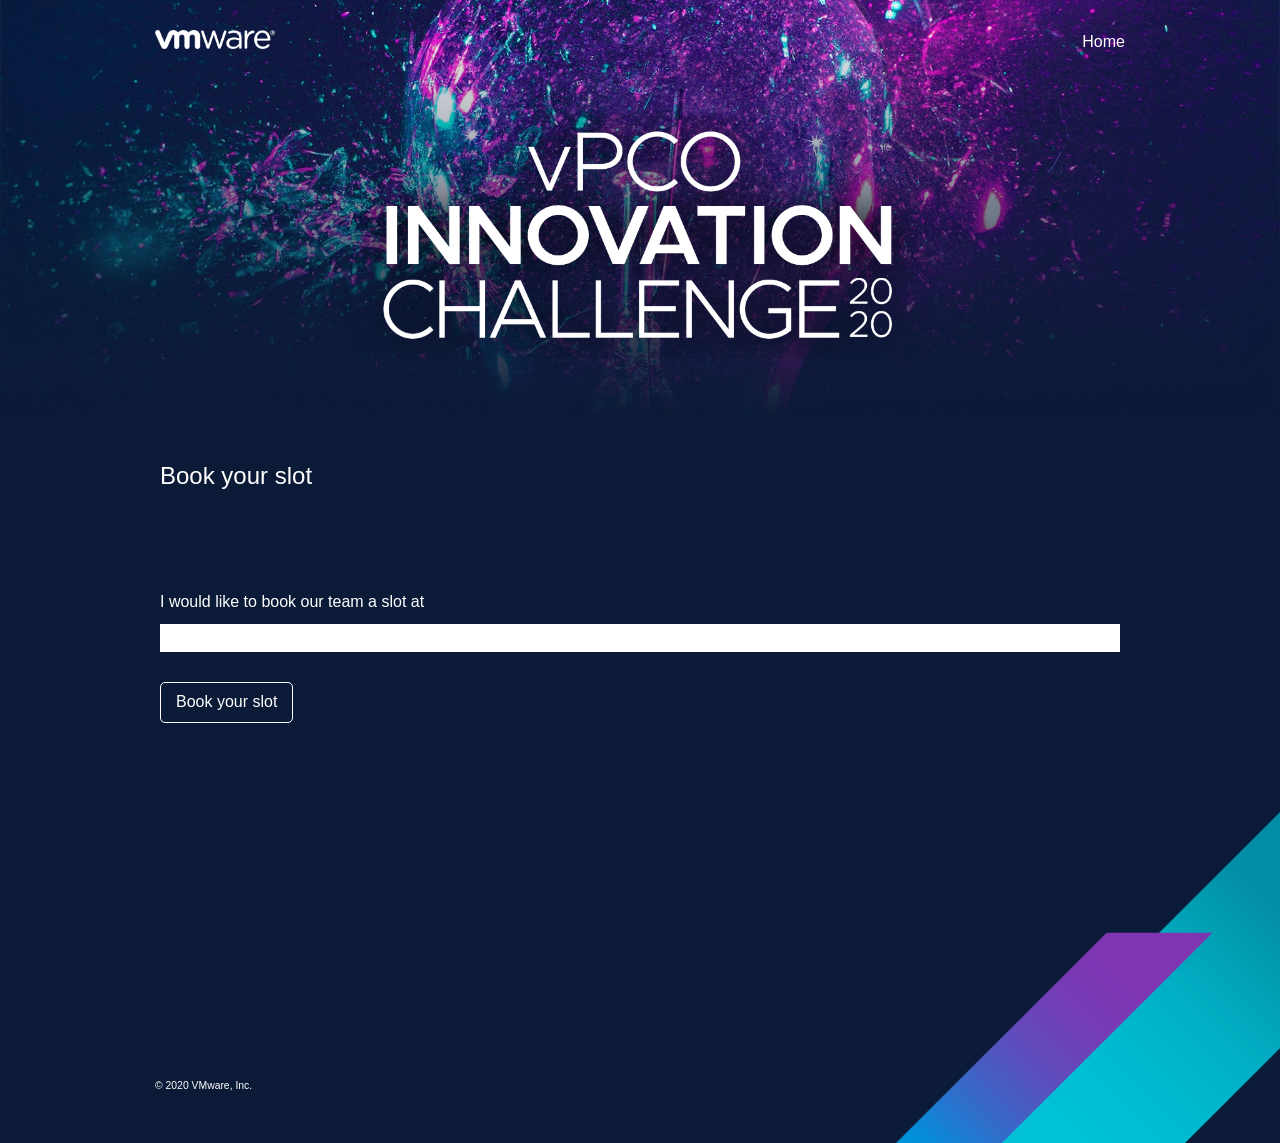
==== booking.html @ d1e7d179 "Verify video submit page button. Add in view all videos in landing page" ====
<!DOCTYPE HTML>
<html lang="en" class="no-js">
<head>
	<meta charset='UTF-8'>
	<!-- www.phpied.com/conditional-comments-block-downloads/ -->
	<!--[if IE]><![endif]-->

	<meta http-equiv="X-UA-Compatible" content="IE=edge,chrome=1">
	<meta name="viewport" content="width=device-width, initial-scale=1.0, user-scalable=no">

	<link rel="shortcut icon" href="/favicon.ico">
	<link rel="apple-touch-icon" href="/apple-touch-icon.png">

	<link rel="stylesheet" href="//cdnjs.cloudflare.com/ajax/libs/font-awesome/5.14.0/css/all.min.css">
	<link rel="stylesheet" href="css/screen.css" />

	<!--[if lt IE 9]>
	<script src="http://html5shiv.googlecode.com/svn/trunk/html5.js"></script>
	<![endif]-->	

	<title>vPCO Innovation Challenge 2020</title>

</head>

<body>

	<div class="pageWrap">
		<header class="site-header">
			<div class="outer-wrap wrap">
				<div class="site-header_brand">
					<img src="images/vmware.png" alt="VMware">
					<a href="landing.html">Home</a>
				</div>
				<div class="site-hero">
					<h1>vPCO Innovation Challenge 2020</h1>
				</div>
			</div>
		</header>
		<main class="site-contents">
			<div class="outer-wrap wrap">
				<div class="submit-form booking">
					<div class="submit-message">
						<h3>Book your slot</h3>
					</div>
					<form action="">
						<div class="input">
							<label for="">I would like to book our team a slot at</label>
							<input type="text">
						</div>
						<div class="input">
							<input type="submit" value="Book your slot">
						</div>
					</form>
				</div>
			</div>
		</main>
		<footer class="site-footer">
			<div class="outer-wrap wrap">
				<div class="site-footer_container">
					<p>&copy; 2020 VMware, Inc.</p>
				</div>
			</div>
		</footer>
	</div>

</body>
</html>
---- css/screen.css ----
/*! normalize.css v8.0.1 | MIT License | github.com/necolas/normalize.css */
/* Document
   ========================================================================== */
/**
 * 1. Correct the line height in all browsers.
 * 2. Prevent adjustments of font size after orientation changes in iOS.
 */
html {
  line-height: 1.15;
  /* 1 */
  -webkit-text-size-adjust: 100%;
  /* 2 */
}

/* Sections
   ========================================================================== */
/**
 * Remove the margin in all browsers.
 */
body {
  margin: 0;
}

/**
 * Render the `main` element consistently in IE.
 */
main {
  display: block;
}

/**
 * Correct the font size and margin on `h1` elements within `section` and
 * `article` contexts in Chrome, Firefox, and Safari.
 */
h1 {
  font-size: 2em;
  margin: 0.67em 0;
}

/* Grouping content
   ========================================================================== */
/**
 * 1. Add the correct box sizing in Firefox.
 * 2. Show the overflow in Edge and IE.
 */
hr {
  box-sizing: content-box;
  /* 1 */
  height: 0;
  /* 1 */
  overflow: visible;
  /* 2 */
}

/**
 * 1. Correct the inheritance and scaling of font size in all browsers.
 * 2. Correct the odd `em` font sizing in all browsers.
 */
pre {
  font-family: monospace, monospace;
  /* 1 */
  font-size: 1em;
  /* 2 */
}

/* Text-level semantics
   ========================================================================== */
/**
 * Remove the gray background on active links in IE 10.
 */
a {
  background-color: transparent;
}

/**
 * 1. Remove the bottom border in Chrome 57-
 * 2. Add the correct text decoration in Chrome, Edge, IE, Opera, and Safari.
 */
abbr[title] {
  border-bottom: none;
  /* 1 */
  text-decoration: underline;
  /* 2 */
  -webkit-text-decoration: underline dotted;
          text-decoration: underline dotted;
  /* 2 */
}

/**
 * Add the correct font weight in Chrome, Edge, and Safari.
 */
b,
strong {
  font-weight: bolder;
}

/**
 * 1. Correct the inheritance and scaling of font size in all browsers.
 * 2. Correct the odd `em` font sizing in all browsers.
 */
code,
kbd,
samp {
  font-family: monospace, monospace;
  /* 1 */
  font-size: 1em;
  /* 2 */
}

/**
 * Add the correct font size in all browsers.
 */
small {
  font-size: 80%;
}

/**
 * Prevent `sub` and `sup` elements from affecting the line height in
 * all browsers.
 */
sub,
sup {
  font-size: 75%;
  line-height: 0;
  position: relative;
  vertical-align: baseline;
}

sub {
  bottom: -0.25em;
}

sup {
  top: -0.5em;
}

/* Embedded content
   ========================================================================== */
/**
 * Remove the border on images inside links in IE 10.
 */
img {
  border-style: none;
}

/* Forms
   ========================================================================== */
/**
 * 1. Change the font styles in all browsers.
 * 2. Remove the margin in Firefox and Safari.
 */
button,
input,
optgroup,
select,
textarea {
  font-family: inherit;
  /* 1 */
  font-size: 100%;
  /* 1 */
  line-height: 1.15;
  /* 1 */
  margin: 0;
  /* 2 */
}

/**
 * Show the overflow in IE.
 * 1. Show the overflow in Edge.
 */
button,
input {
  /* 1 */
  overflow: visible;
}

/**
 * Remove the inheritance of text transform in Edge, Firefox, and IE.
 * 1. Remove the inheritance of text transform in Firefox.
 */
button,
select {
  /* 1 */
  text-transform: none;
}

/**
 * Correct the inability to style clickable types in iOS and Safari.
 */
button,
[type=button],
[type=reset],
[type=submit] {
  -webkit-appearance: button;
}

/**
 * Remove the inner border and padding in Firefox.
 */
button::-moz-focus-inner,
[type=button]::-moz-focus-inner,
[type=reset]::-moz-focus-inner,
[type=submit]::-moz-focus-inner {
  border-style: none;
  padding: 0;
}

/**
 * Restore the focus styles unset by the previous rule.
 */
button:-moz-focusring,
[type=button]:-moz-focusring,
[type=reset]:-moz-focusring,
[type=submit]:-moz-focusring {
  outline: 1px dotted ButtonText;
}

/**
 * Correct the padding in Firefox.
 */
fieldset {
  padding: 0.35em 0.75em 0.625em;
}

/**
 * 1. Correct the text wrapping in Edge and IE.
 * 2. Correct the color inheritance from `fieldset` elements in IE.
 * 3. Remove the padding so developers are not caught out when they zero out
 *    `fieldset` elements in all browsers.
 */
legend {
  box-sizing: border-box;
  /* 1 */
  color: inherit;
  /* 2 */
  display: table;
  /* 1 */
  max-width: 100%;
  /* 1 */
  padding: 0;
  /* 3 */
  white-space: normal;
  /* 1 */
}

/**
 * Add the correct vertical alignment in Chrome, Firefox, and Opera.
 */
progress {
  vertical-align: baseline;
}

/**
 * Remove the default vertical scrollbar in IE 10+.
 */
textarea {
  overflow: auto;
}

/**
 * 1. Add the correct box sizing in IE 10.
 * 2. Remove the padding in IE 10.
 */
[type=checkbox],
[type=radio] {
  box-sizing: border-box;
  /* 1 */
  padding: 0;
  /* 2 */
}

/**
 * Correct the cursor style of increment and decrement buttons in Chrome.
 */
[type=number]::-webkit-inner-spin-button,
[type=number]::-webkit-outer-spin-button {
  height: auto;
}

/**
 * 1. Correct the odd appearance in Chrome and Safari.
 * 2. Correct the outline style in Safari.
 */
[type=search] {
  -webkit-appearance: textfield;
  /* 1 */
  outline-offset: -2px;
  /* 2 */
}

/**
 * Remove the inner padding in Chrome and Safari on macOS.
 */
[type=search]::-webkit-search-decoration {
  -webkit-appearance: none;
}

/**
 * 1. Correct the inability to style clickable types in iOS and Safari.
 * 2. Change font properties to `inherit` in Safari.
 */
::-webkit-file-upload-button {
  -webkit-appearance: button;
  /* 1 */
  font: inherit;
  /* 2 */
}

/* Interactive
   ========================================================================== */
/*
 * Add the correct display in Edge, IE 10+, and Firefox.
 */
details {
  display: block;
}

/*
 * Add the correct display in all browsers.
 */
summary {
  display: list-item;
}

/* Misc
   ========================================================================== */
/**
 * Add the correct display in IE 10+.
 */
template {
  display: none;
}

/**
 * Add the correct display in IE 10.
 */
[hidden] {
  display: none;
}

* {
  box-sizing: border-box;
}
*:before, *:after {
  box-sizing: border-box;
}

body {
  background: #0b1a36;
  font: 400 1em/1.5 "Metropolis", Arial, Helvetica, sans-serif;
}

h1, h2, h3, h4, h5, h6 {
  font: 400 1em/1.5 "Metropolis", Arial, Helvetica, sans-serif;
  line-height: 1.15;
  margin: 2.75rem 0 1rem;
}

h1 {
  margin-top: 0;
  font-size: 4.209em;
}

h2 {
  font-size: 3.157em;
}

h3 {
  font-size: 2.369em;
}

h4 {
  font-size: 1.777em;
}

h5 {
  font-size: 1.333em;
}

p {
  margin: 0 0 1.25em;
}
p:last-child {
  margin-bottom: 0;
}

small, .text_small {
  font-size: 0.75em;
}

a {
  color: #1D428A;
  display: block;
  outline: none;
  text-decoration: none;
}

ul {
  list-style: none;
  margin: 0;
  padding: 0;
}

img {
  display: block;
  max-width: 100%;
}

figure {
  margin: 0;
  padding: 0;
}

.clearfix:after {
  content: "";
  display: table;
  clear: both;
}

.wrap {
  transition: all 0.35s ease-in-out;
  padding-left: 15px;
  padding-right: 15px;
}

.outer-wrap {
  transition: all 0.35s ease-in-out;
  margin: 0 auto;
}
@media screen and (min-width: 768px) {
  .outer-wrap {
    max-width: 750px;
  }
}
@media screen and (min-width: 1024px) {
  .outer-wrap {
    max-width: 1000px;
  }
}
@media screen and (min-width: 1366px) {
  .outer-wrap {
    max-width: 1300px;
  }
}
@media screen and (min-width: 1920px) {
  .outer-wrap {
    max-width: 1700px;
  }
}

.site-header {
  background-image: url("../images/background.jpg");
  background-position: center center;
  background-size: cover;
  background-repeat: no-repeat;
  padding: 30px 0 60px;
  position: relative;
}
.site-header_brand {
  position: relative;
  z-index: 1;
}
.site-header_brand:before, .site-header_brand:after {
  content: "";
  display: table;
}
.site-header_brand:after {
  display: block;
  clear: both;
  height: 1px;
  margin-top: -1px;
  visibility: hidden;
}
.site-header_brand {
  *zoom: 1;
}
.site-header_brand img {
  display: inline-block;
  width: 120px;
}
.site-header_brand a {
  color: #FFF;
  display: inline-block;
  float: right;
}
.site-header:after {
  background-image: linear-gradient(to top, #0b1a36, rgba(29, 66, 138, 0));
  content: "";
  position: absolute;
  top: 0;
  right: 0;
  bottom: 0;
  left: 0;
}

.site-hero {
  color: #FFF;
  position: relative;
  text-align: center;
  z-index: 1;
}
.site-hero h1 {
  background-image: url("../images/lockup.png");
  background-position: center center;
  background-size: 100%;
  background-repeat: no-repeat;
  color: transparent;
  font: 0/0 a;
  text-shadow: none;
  margin: 60px auto 0;
  padding-top: 35%;
  max-width: 600px;
  width: 100%;
}
@media screen and (min-width: 1024px) {
  .site-hero h1 {
    padding-top: 25%;
  }
}
@media screen and (min-width: 1366px) {
  .site-hero h1 {
    padding-top: 20%;
  }
}
@media screen and (min-width: 1920px) {
  .site-hero h1 {
    padding-top: 15%;
  }
}

.site-intro h2 {
  font-size: 1.5em;
  font-weight: 300;
}
@media screen and (min-width: 768px) {
  .site-intro h2 {
    font-size: 2em;
  }
}
@media screen and (min-width: 1024px) {
  .site-intro {
    margin: 0 auto;
    max-width: 80%;
  }
}
@media screen and (min-width: 1366px) {
  .site-intro h2 {
    font-size: 2.369em;
  }
}

.pageWrap {
  height: 100vh;
  position: relative;
}

main {
  background: #0b1a36;
  color: #FFF;
  overflow: hidden;
  padding-bottom: 100px;
}

.site-footer {
  color: #FFF;
  font-size: 0.65em;
  position: relative;
  bottom: 0;
  width: 100%;
}
.site-footer:after {
  background-image: url("../images/graphic.png");
  background-position: right bottom;
  background-size: 100%;
  background-repeat: no-repeat;
  content: "";
  display: inline-block;
  padding-top: 35%;
  position: absolute;
  right: 0;
  bottom: 0;
  width: 40%;
  height: 100%;
}
.site-footer_container {
  padding: 50px 0;
}
@media screen and (min-width: 768px) {
  .site-footer {
    margin-top: 175px;
  }
}
@media screen and (min-width: 1024px) {
  .site-footer:after {
    width: 30%;
  }
}
@media screen and (min-width: 1920px) {
  .site-footer {
    margin-top: 225px;
  }
  .site-footer:after {
    width: 20%;
  }
}

.site-form {
  margin: 30px auto 0;
  max-width: 500px;
}
.site-form_container {
  border: 3px solid #FFF;
  border-radius: 10px;
  padding: 10px 15px;
}
.site-form h3 {
  margin-top: 0;
  font-size: 1.5em;
  font-weight: 300;
}
.site-form .signin-box label {
  width: auto;
}
.site-form .signin-box .alert {
  display: inline-block;
  float: right;
  font-size: 0.85em;
}
.site-form .input {
  margin-bottom: 10px;
}
.site-form .input span.label {
  color: rgba(255, 255, 255, 0.65);
  display: block;
  font-size: 0.85em;
}
.site-form .input-group select {
  background: transparent;
  border: 1px solid #FFF;
  border-radius: 0;
  color: #FFF;
  padding: 5px;
  -webkit-appearance: none;
  width: 100%;
}
.site-form label {
  color: rgba(255, 255, 255, 0.65);
  display: inline-block;
  font-size: 0.85em;
  margin-bottom: 10px;
  width: 100%;
}
.site-form label .req, .site-form label i {
  color: red;
}
.site-form label i {
  font-size: 0.85em;
  float: right;
}
.site-form input {
  border: 0;
  padding: 5px;
  width: 100%;
}
.site-form input[type=submit] {
  background: transparent;
  border: 2px solid #FFF;
  border-radius: 5px;
  color: #FFF;
  cursor: pointer;
  padding: 5px 20px;
  position: relative;
  width: auto;
  z-index: 10;
}
@media screen and (min-width: 768px) {
  .site-form .signin-box {
    display: flex;
    align-items: flex-end;
  }
  .site-form .signin-box .input:first-child {
    flex: 2;
    margin-right: 15px;
  }
  .site-form .signin-box .input:last-child {
    flex: 1;
  }
  .site-form .signin-box .input:last-child input {
    width: 100%;
  }
}
.site-form.member-form {
  max-width: none;
}
.site-form.member-form .site-form_container {
  border: 0;
  margin-bottom: 60px;
  padding: 0;
}
.site-form.member-form .site-form_container:before, .site-form.member-form .site-form_container:after {
  content: "";
  display: table;
}
.site-form.member-form .site-form_container:after {
  display: block;
  clear: both;
  height: 1px;
  margin-top: -1px;
  visibility: hidden;
}
.site-form.member-form .site-form_container {
  *zoom: 1;
}
.site-form.member-form h3 {
  margin-bottom: 0;
}
.site-form.member-form .input-email {
  display: flex;
  flex-wrap: wrap;
}
.site-form.member-form .input-email label {
  flex: 1 0 100%;
  width: 100%;
}
.site-form.member-form .input-email input {
  margin-right: 15px;
  width: calc(((100% / 12) * 8) - 5%);
}
.site-form.member-form .input-email span {
  width: calc((100% / 12) * 4);
}
.site-form.member-form .input input[type=submit] {
  float: right;
  margin-top: 20px;
}
.site-form.member-form .info-col {
  margin-top: 50px;
}
.site-form.member-form .info-col.member-info .input {
  margin-bottom: 20px;
}
.site-form.member-form .member-input > input {
  margin-bottom: 15px;
}
.site-form.member-form .morebtn {
  margin: 20px 0;
}
.site-form.member-form .morebtn a {
  border: 2px solid #FFF;
  border-radius: 5px;
  color: #FFF;
  display: inline-block;
  padding: 10px 20px;
}
@media screen and (min-width: 768px) {
  .site-form.member-form form, .site-form.member-form .profile-group {
    display: flex;
    justify-content: space-between;
  }
  .site-form.member-form .info-col {
    flex: 1;
  }
  .site-form.member-form .info-col:not(:last-child) {
    margin-right: 30px;
  }
}
@media screen and (min-width: 1024px) {
  .site-form.member-form .info-col:not(:last-child) {
    margin-right: 80px;
  }
}
@media screen and (min-width: 1366px) {
  .site-form.member-form {
    width: 80%;
  }
  .site-form.member-form .info-col:not(:last-child) {
    margin-right: 120px;
  }
}

.rules {
  color: gray;
  font-size: 0.75em;
  margin-top: 10px;
}

.alert {
  color: red;
  font-size: 0.85em;
  font-style: italic;
}

.big-block-buttons {
  display: flex;
  flex-wrap: wrap;
  justify-content: space-between;
  position: relative;
  z-index: 1;
}
.big-block-buttons .big-block-button {
  background: rgba(7, 16, 33, 0.85);
  border: 3px solid #FFF;
  border-radius: 8px;
  display: flex;
  flex-direction: column;
  margin-bottom: 10%;
  text-align: center;
  width: calc(((100% / 12) * 6) - 5%);
}
.big-block-buttons .big-block-button.inactive {
  opacity: 0.35;
}
.big-block-buttons a {
  color: #FFF;
  display: flex;
  flex-direction: column;
  flex: 1 1 auto;
  padding: 10px;
}
.big-block-buttons img {
  margin: 20px auto;
  width: 80px;
}
.big-block-buttons span {
  color: #b3b3b3;
  font-size: 0.85em;
  margin-top: auto;
}
.big-block-buttons .profile {
  width: 100%;
  position: relative;
  z-index: 10;
}
.big-block-buttons .profile a {
  display: inline-block;
  padding: 0;
  text-decoration: underline;
}
@media screen and (min-width: 768px) {
  .big-block-buttons {
    margin: 0 auto;
    width: 90%;
  }
  .big-block-buttons a {
    padding: 10px 20px;
  }
}
@media screen and (min-width: 1024px) {
  .big-block-buttons .big-block-button {
    margin-bottom: 0;
    width: calc(((100% / 12) * 3) - 5%);
  }
  .big-block-buttons .profile {
    margin-top: 20px;
  }
}

.resources ul {
  list-style: none;
}
.resources ul li {
  margin-bottom: 30px;
}
.resources ul a {
  color: #FFF;
}
.resources ul img {
  margin-bottom: 10px;
}
@media only screen and (min-device-width: 375px) and (max-device-width: 812px) and (orientation: landscape) {
  .resources ul {
    display: flex;
    position: relative;
    z-index: 10;
  }
  .resources ul li {
    padding: 10px;
  }
}
@media screen and (min-width: 768px) {
  .resources ul {
    display: flex;
    margin: 0 auto;
    position: relative;
    width: 80%;
    z-index: 10;
  }
  .resources ul li {
    padding: 10px 15px;
  }
}

.videos-listing {
  margin-top: 100px;
  margin-left: auto;
  margin-right: 0;
}
.videos-listing h3 {
  font-size: 1.5em;
  padding-left: 30px;
}
.videos-listing h4 {
  font-size: 1em;
}
.videos-listing_latest {
  margin-bottom: 60px;
  position: relative;
  padding-left: 30px;
}
.videos-listing_header:before, .videos-listing_header:after {
  content: "";
  display: table;
}
.videos-listing_header:after {
  display: block;
  clear: both;
  height: 1px;
  margin-top: -1px;
  visibility: hidden;
}
.videos-listing_header {
  *zoom: 1;
}
.videos-listing_header h4 {
  float: left;
}
.videos-listing_header a {
  color: #FFF;
  float: right;
  margin-top: 2.6rem;
  padding-right: 20px;
}
.videos-listing_items {
  display: flex;
}
@media screen and (min-width: 1024px) {
  .videos-listing h3 {
    padding-left: 50px;
  }
  .videos-listing_latest {
    padding-left: 50px;
  }
}
@media screen and (min-width: 1366px) {
  .videos-listing h3 {
    padding-left: 70px;
  }
  .videos-listing_latest {
    padding-left: 70px;
  }
}
@media screen and (min-width: 1920px) {
  .videos-listing h3 {
    padding-left: 100px;
  }
  .videos-listing_latest {
    padding-left: 100px;
  }
}

.item-details {
  margin-top: 10px;
}
.item-details_desc {
  font-size: 0.85em;
}
.item-details_desc p {
  margin-bottom: 10px;
}
.item-details_rating {
  display: flex;
}
.item-details_rating p {
  margin: 0;
}
.item-details_rating i {
  margin-right: 5px;
}
.item-details_rating > div {
  margin-right: 20px;
}

.swiper-button-disabled {
  display: none;
}

.swiper-button-next, .swiper-button-prev {
  transform: translateY(-25%);
  background: rgba(0, 0, 0, 0.35);
  border-radius: 5px;
  color: #FFF;
  outline: none;
  padding: 40px 20px;
  position: absolute;
  top: 50%;
}

.movie {
  margin-bottom: 80px;
}
.movie-stage {
  margin-bottom: 20px;
}
.movie-credit {
  font-size: 0.85em;
}
.movie-credit_actors {
  display: flex;
}
.movie-credit_actors > p {
  flex: 1;
  margin-right: 20px;
}
.movie-credit_actors ul {
  flex: 2;
}
.movie-credit_rating {
  display: flex;
  flex-wrap: wrap;
}
.movie-credit_rating i {
  margin-right: 10px;
}
.movie-credit_rating .viewed {
  margin-right: 20px;
}
.movie-credit_rating .archive {
  margin-top: 30px;
  width: 100%;
}
.movie-credit_rating .archive a {
  background: transparent;
  border: 1px solid #FFF;
  border-radius: 5px;
  display: inline-block;
  color: #FFF;
  padding: 5px 10px;
}
.movie-credit_rating .archive a i {
  margin-right: 0;
}
@media screen and (min-width: 768px) {
  .movie-credit {
    display: flex;
    flex-wrap: wrap;
  }
  .movie-credit_actors {
    display: inline-block;
    width: calc(((100% / 12) * 4) - 5%);
  }
  .movie-credit_story {
    width: calc((100% / 12) * 8);
  }
  .movie-credit_story h5 {
    margin-top: 0;
  }
  .movie-credit_rating {
    align-items: center;
    display: flex;
    margin-top: 30px;
  }
  .movie-credit_rating .archive {
    margin-top: 0;
    margin-left: 30px;
    width: auto;
  }
}
@media screen and (min-width: 1024px) {
  .movie-credit {
    justify-content: space-between;
  }
  .movie-credit_actors {
    width: calc((100% / 12) * 3);
  }
  .movie-credit_story {
    margin-right: 30px;
    width: calc(((100% / 12) * 7) - 5%);
  }
  .movie-credit_rating {
    align-items: flex-start;
    margin-top: 0;
    width: calc((100% / 12) * 2);
  }
  .movie-credit_rating .archive {
    margin-left: 0;
    width: 100%;
  }
}
@media screen and (min-width: 1366px) {
  .movie-credit_actors {
    width: calc((100% / 12) * 2);
  }
  .movie-credit_story {
    width: calc(((100% / 12) * 8) - 5%);
  }
  .movie-credit_rating {
    width: calc((100% / 12) * 2);
  }
}

.comments h3 {
  font-size: 1.5em;
}
.comments h4 {
  font-size: 1.05em;
  font-weight: 700;
  margin-top: 0;
}
.comments a {
  background: transparent;
  border: 1px solid #FFF;
  border-radius: 5px;
  color: #FFF;
  display: inline-block;
  font-size: 0.85em;
  padding: 5px 10px;
}
.comments ol, .comments ul {
  list-style: none;
  padding: 0;
}
.comments ol > li {
  border-bottom: 1px dashed rgba(255, 255, 255, 0.35);
  margin-bottom: 30px;
  padding-bottom: 30px;
}
.comments ul {
  border-left: 3px solid rgba(255, 255, 255, 0.35);
  margin-top: 30px;
  margin-left: 40px;
  padding-left: 10px;
}
.comments-input {
  margin-top: 30px;
}
.comments-input form input, .comments-input form textarea {
  border: 0;
  padding: 5px;
  width: 100%;
}
.comments-input form input[type=submit] {
  background: transparent;
  border: 1px solid #FFF;
  border-radius: 5px;
  color: #FFF;
  margin-top: 20px;
}
.comments-input form textarea {
  margin-bottom: 30px;
}
.comments-input form label {
  display: block;
  margin-bottom: 10px;
}
@media only screen and (min-device-width: 375px) and (max-device-width: 812px) and (orientation: landscape) {
  .comments-input form input[type=submit] {
    width: auto;
  }
  .comments-wrap {
    display: flex;
  }
  .comments-body {
    width: 80%;
  }
  .comments-action {
    margin-left: 30px;
  }
}
@media screen and (min-width: 768px) {
  .comments-input input[type=submit] {
    padding: 5px 15px;
    width: auto;
  }
  .comments-wrap {
    display: flex;
  }
  .comments-body {
    width: 80%;
  }
  .comments-action {
    margin-left: 30px;
  }
}
@media screen and (min-width: 1024px) {
  .comments {
    width: 80%;
  }
  .comments-input {
    width: 70%;
  }
}
@media screen and (min-width: 1366px) {
  .comments {
    margin-top: 150px;
  }
}

.videos-listing_item {
  margin-bottom: 30px;
}
@media only screen and (min-device-width: 375px) and (max-device-width: 812px) and (orientation: landscape) {
  .videos {
    display: flex;
    flex-wrap: wrap;
    justify-content: space-between;
  }
  .videos-listing_item {
    width: calc(((100% / 12) * 6) - 5%);
  }
}
@media screen and (min-width: 768px) {
  .videos {
    display: flex;
    flex-wrap: wrap;
    justify-content: space-between;
  }
  .videos-listing_item {
    width: calc(((100% / 12) * 4) - 5%);
  }
}
@media screen and (min-width: 1024px) {
  .videos-listing_item {
    width: calc((100% / 12) * 2);
  }
  .videos-listing_item:not(:nth-child(5n)) {
    margin-right: 20px;
  }
}

.submit-form {
  margin-left: auto;
  margin-right: auto;
  max-width: 960px;
}
.submit-form h3 {
  font-size: 1.5em;
  margin-bottom: 40px;
}
.submit-form .input {
  margin-bottom: 30px;
}
.submit-form .input label {
  display: block;
  width: 100%;
}
.submit-form .input input, .submit-form .input textarea {
  padding: 5px;
  width: 100%;
}
.submit-form .input input {
  border: 0;
}
.submit-form .input input[type=submit] {
  background: transparent;
  border: 1px solid #FFF;
  border-radius: 5px;
  color: #FFF;
  padding: 10px 15px;
}
@media only screen and (min-device-width: 375px) and (max-device-width: 812px) and (orientation: landscape) {
  .submit-form .input {
    display: flex;
  }
  .submit-form .input label {
    width: calc((100% / 12) * 4);
  }
  .submit-form .input input, .submit-form .input textarea {
    width: calc((100% / 12) * 8);
  }
  .submit-form .input input[type=submit] {
    width: auto;
  }
}
@media screen and (min-width: 768px) {
  .submit-form .input {
    display: flex;
  }
  .submit-form .input label {
    width: calc((100% / 12) * 4);
  }
  .submit-form .input input, .submit-form .input textarea {
    width: calc((100% / 12) * 8);
  }
  .submit-form .input input[type=submit] {
    width: auto;
  }
}
.submit-form.booking form .input {
  display: block;
}
.submit-form.booking form .input label, .submit-form.booking form .input input {
  display: block;
  width: 100%;
}
.submit-form.booking form .input label {
  margin-bottom: 10px;
}
.submit-form.booking form .input input[type=submit] {
  width: auto;
}

.submit-message {
  margin-bottom: 100px;
}
.submit-message ul {
  margin-bottom: 20px;
}
.submit-message ul li {
  margin-bottom: 10px;
}
.submit-message ul li i {
  margin-right: 10px;
}
@media screen and (min-width: 1024px) {
  .submit-message ul {
    display: flex;
  }
  .submit-message ul li {
    margin-right: 20px;
    width: calc(((100% / 12) * 6) - 5%);
  }
}
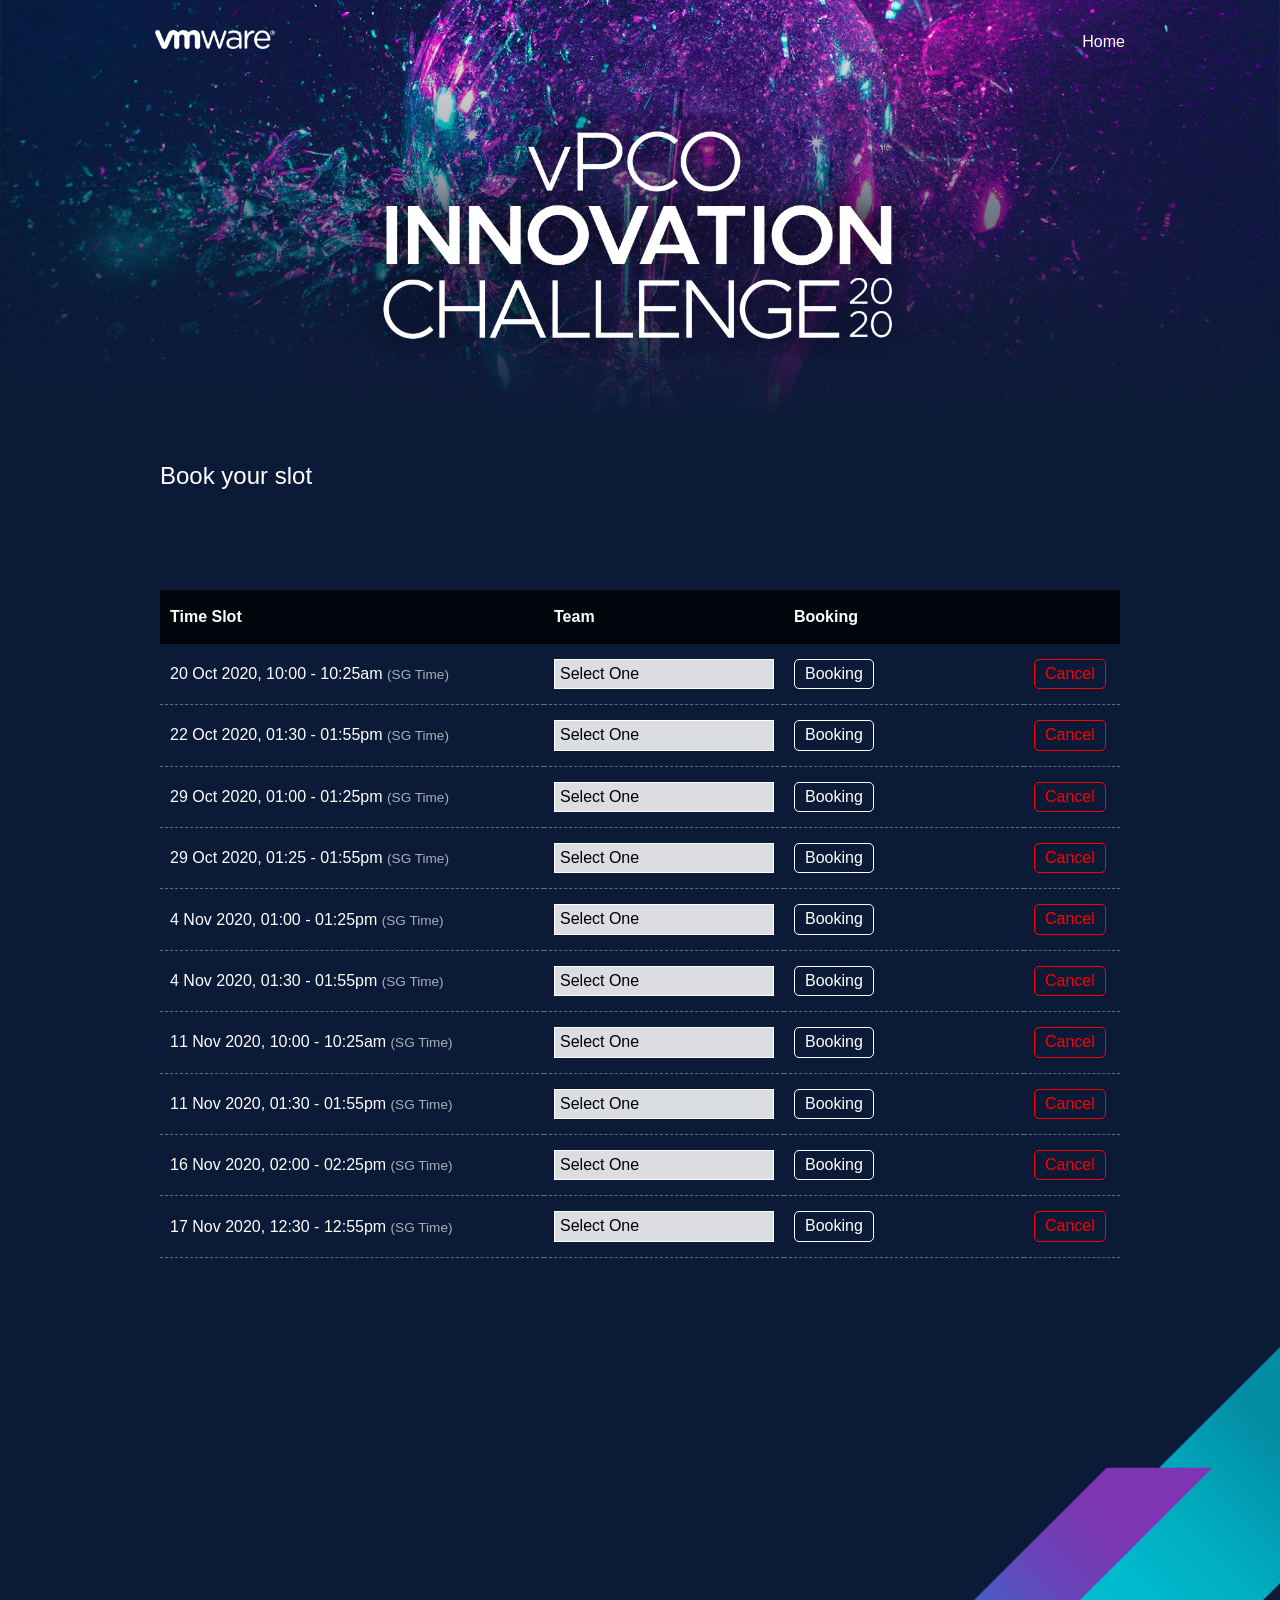
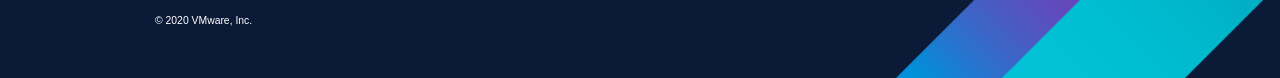
==== commit d10b74a4: "Rework booking page, and styling." ====
--- a/booking.html
+++ b/booking.html
@@ -44,11 +44,148 @@
 					</div>
 					<form action="">
 						<div class="input">
-							<label for="">I would like to book our team a slot at</label>
-							<input type="text">
-						</div>
-						<div class="input">
-							<input type="submit" value="Book your slot">
+							<table class="booking-table">
+								<thead>
+									<tr>
+										<th class="booking-table_title">Time Slot</th>
+										<th class="booking-table_title">Team</th>
+										<th class="booking-table_title">Booking</th>
+										<th class="booking-table_title">&nbsp;</th>
+									</tr>
+								</thead>
+								<tbody>
+									<tr>
+										<td class="booking-table_item">20 Oct 2020, 10:00 - 10:25am <span>(SG Time)</span></td>
+										<td class="booking-table_item">
+											<form action="">
+												<select name="" id="">
+													<option value="">Select One</option>
+													<option value="team name">team name</option>
+												</select>
+											</form>
+										</td>
+										<td class="booking-table_item"><button class="book">Booking</button></td>
+										<td class="booking-table_item"><button class="cancel">Cancel</button></td>
+									</tr>
+									<tr>
+										<td class="booking-table_item">22 Oct 2020, 01:30 - 01:55pm <span>(SG Time)</span></td>
+										<td class="booking-table_item">
+											<form action="">
+												<select name="" id="">
+													<option value="">Select One</option>
+													<option value="team name">team name</option>
+												</select>
+											</form>
+										</td>
+										<td class="booking-table_item"><button class="book">Booking</button></td>
+										<td class="booking-table_item"><button class="cancel">Cancel</button></td>
+									</tr>
+									<tr>
+										<td class="booking-table_item">29 Oct 2020, 01:00 - 01:25pm <span>(SG Time)</span></td>
+										<td class="booking-table_item">
+											<form action="">
+												<select name="" id="">
+													<option value="">Select One</option>
+													<option value="team name">team name</option>
+												</select>
+											</form>
+										</td>
+										<td class="booking-table_item"><button class="book">Booking</button></td>
+										<td class="booking-table_item"><button class="cancel">Cancel</button></td>
+									</tr>
+									<tr>
+										<td class="booking-table_item">29 Oct 2020, 01:25 - 01:55pm <span>(SG Time)</span></td>
+										<td class="booking-table_item">
+											<form action="">
+												<select name="" id="">
+													<option value="">Select One</option>
+													<option value="team name">team name</option>
+												</select>
+											</form>
+										</td>
+										<td class="booking-table_item"><button class="book">Booking</button></td>
+										<td class="booking-table_item"><button class="cancel">Cancel</button></td>
+									</tr>
+									<tr>
+										<td class="booking-table_item">4 Nov 2020, 01:00 - 01:25pm <span>(SG Time)</span></td>
+										<td class="booking-table_item">
+											<form action="">
+												<select name="" id="">
+													<option value="">Select One</option>
+													<option value="team name">team name</option>
+												</select>
+											</form>
+										</td>
+										<td class="booking-table_item"><button class="book">Booking</button></td>
+										<td class="booking-table_item"><button class="cancel">Cancel</button></td>
+									</tr>
+									<tr>
+										<td class="booking-table_item">4 Nov 2020, 01:30 - 01:55pm <span>(SG Time)</span></td>
+										<td class="booking-table_item">
+											<form action="">
+												<select name="" id="">
+													<option value="">Select One</option>
+													<option value="team name">team name</option>
+												</select>
+											</form>
+										</td>
+										<td class="booking-table_item"><button class="book">Booking</button></td>
+										<td class="booking-table_item"><button class="cancel">Cancel</button></td>
+									</tr>
+									<tr>
+										<td class="booking-table_item">11 Nov 2020, 10:00 - 10:25am <span>(SG Time)</span></td>
+										<td class="booking-table_item">
+											<form action="">
+												<select name="" id="">
+													<option value="">Select One</option>
+													<option value="team name">team name</option>
+												</select>
+											</form>
+										</td>
+										<td class="booking-table_item"><button class="book">Booking</button></td>
+										<td class="booking-table_item"><button class="cancel">Cancel</button></td>
+									</tr>
+									<tr>
+										<td class="booking-table_item">11 Nov 2020, 01:30 - 01:55pm <span>(SG Time)</span></td>
+										<td class="booking-table_item">
+											<form action="">
+												<select name="" id="">
+													<option value="">Select One</option>
+													<option value="team name">team name</option>
+												</select>
+											</form>
+										</td>
+										<td class="booking-table_item"><button class="book">Booking</button></td>
+										<td class="booking-table_item"><button class="cancel">Cancel</button></td>
+									</tr>
+									<tr>
+										<td class="booking-table_item">16 Nov 2020, 02:00 - 02:25pm <span>(SG Time)</span></td>
+										<td class="booking-table_item">
+											<form action="">
+												<select name="" id="">
+													<option value="">Select One</option>
+													<option value="team name">team name</option>
+												</select>
+											</form>
+										</td>
+										<td class="booking-table_item"><button class="book">Booking</button></td>
+										<td class="booking-table_item"><button class="cancel">Cancel</button></td>
+									</tr>
+									<tr>
+										<td class="booking-table_item">17 Nov 2020, 12:30 - 12:55pm <span>(SG Time)</span></td>
+										<td class="booking-table_item">
+											<form action="">
+												<select name="" id="">
+													<option value="">Select One</option>
+													<option value="team name">team name</option>
+												</select>
+											</form>
+										</td>
+										<td class="booking-table_item"><button class="book">Booking</button></td>
+										<td class="booking-table_item"><button class="cancel">Cancel</button></td>
+									</tr>
+								</tbody>
+							</table>
 						</div>
 					</form>
 				</div>
--- a/css/screen.css
+++ b/css/screen.css
@@ -1320,3 +1320,98 @@
     width: calc(((100% / 12) * 6) - 5%);
   }
 }
+
+.booking-table {
+  border-collapse: collapse;
+  width: 100%;
+  max-width: 960px;
+}
+.booking-table th {
+  background: #02060c;
+  color: #FFF;
+  font-weight: 700;
+  text-align: left;
+}
+.booking-table th, .booking-table td {
+  padding: 15px 10px;
+  text-align: left;
+}
+.booking-table td {
+  border-bottom: 1px dashed rgba(255, 255, 255, 0.35);
+}
+.booking-table td:first-child {
+  width: 40%;
+}
+.booking-table td:nth-child(2), .booking-table td:nth-child(3), .booking-table td:nth-child(4) {
+  width: 25%;
+}
+.booking-table td:nth-child(4) {
+  width: 10%;
+}
+.booking-table button {
+  background: transparent;
+  border: 1px solid #FFF;
+  border-radius: 5px;
+  color: #FFF;
+  padding: 5px 10px;
+}
+.booking-table button.cancel {
+  border: 1px solid red;
+  color: red;
+}
+.booking-table select {
+  background: rgba(255, 255, 255, 0.85);
+  border: 1px solid #FFF;
+  border-radius: 0;
+  -webkit-appearance: none;
+  padding: 5px;
+  width: 100%;
+}
+.booking-table span {
+  color: rgba(255, 255, 255, 0.65);
+  font-size: 0.85em;
+}
+@media only screen and (max-width: 760px), (min-device-width: 768px) and (max-device-width: 980px) {
+  .booking-table table, .booking-table thead, .booking-table tbody, .booking-table th, .booking-table td, .booking-table tr {
+    display: block;
+  }
+  .booking-table thead tr {
+    position: absolute;
+    top: -9999px;
+    left: -9999px;
+  }
+  .booking-table tr {
+    border-top: 1px solid #CCC;
+  }
+  .booking-table td {
+    border: none;
+    border-bottom: 1px dashed rgba(255, 255, 255, 0.35);
+    position: relative;
+    padding-left: 35%;
+  }
+  .booking-table td:before {
+    color: rgba(255, 255, 255, 0.65);
+    position: absolute;
+    top: 6px;
+    left: 6px;
+    width: 45%;
+    padding-top: 8px;
+    padding-right: 10px;
+    white-space: nowrap;
+  }
+  .booking-table td:nth-child(n) {
+    width: 100%;
+  }
+  .booking-table td:last-child {
+    border-bottom: 0;
+  }
+  .booking-table td:nth-of-type(1):before {
+    content: "Time-slot";
+  }
+  .booking-table td:nth-of-type(2):before {
+    content: "Team";
+  }
+  .booking-table td:nth-of-type(3):before {
+    content: "Booking";
+  }
+}
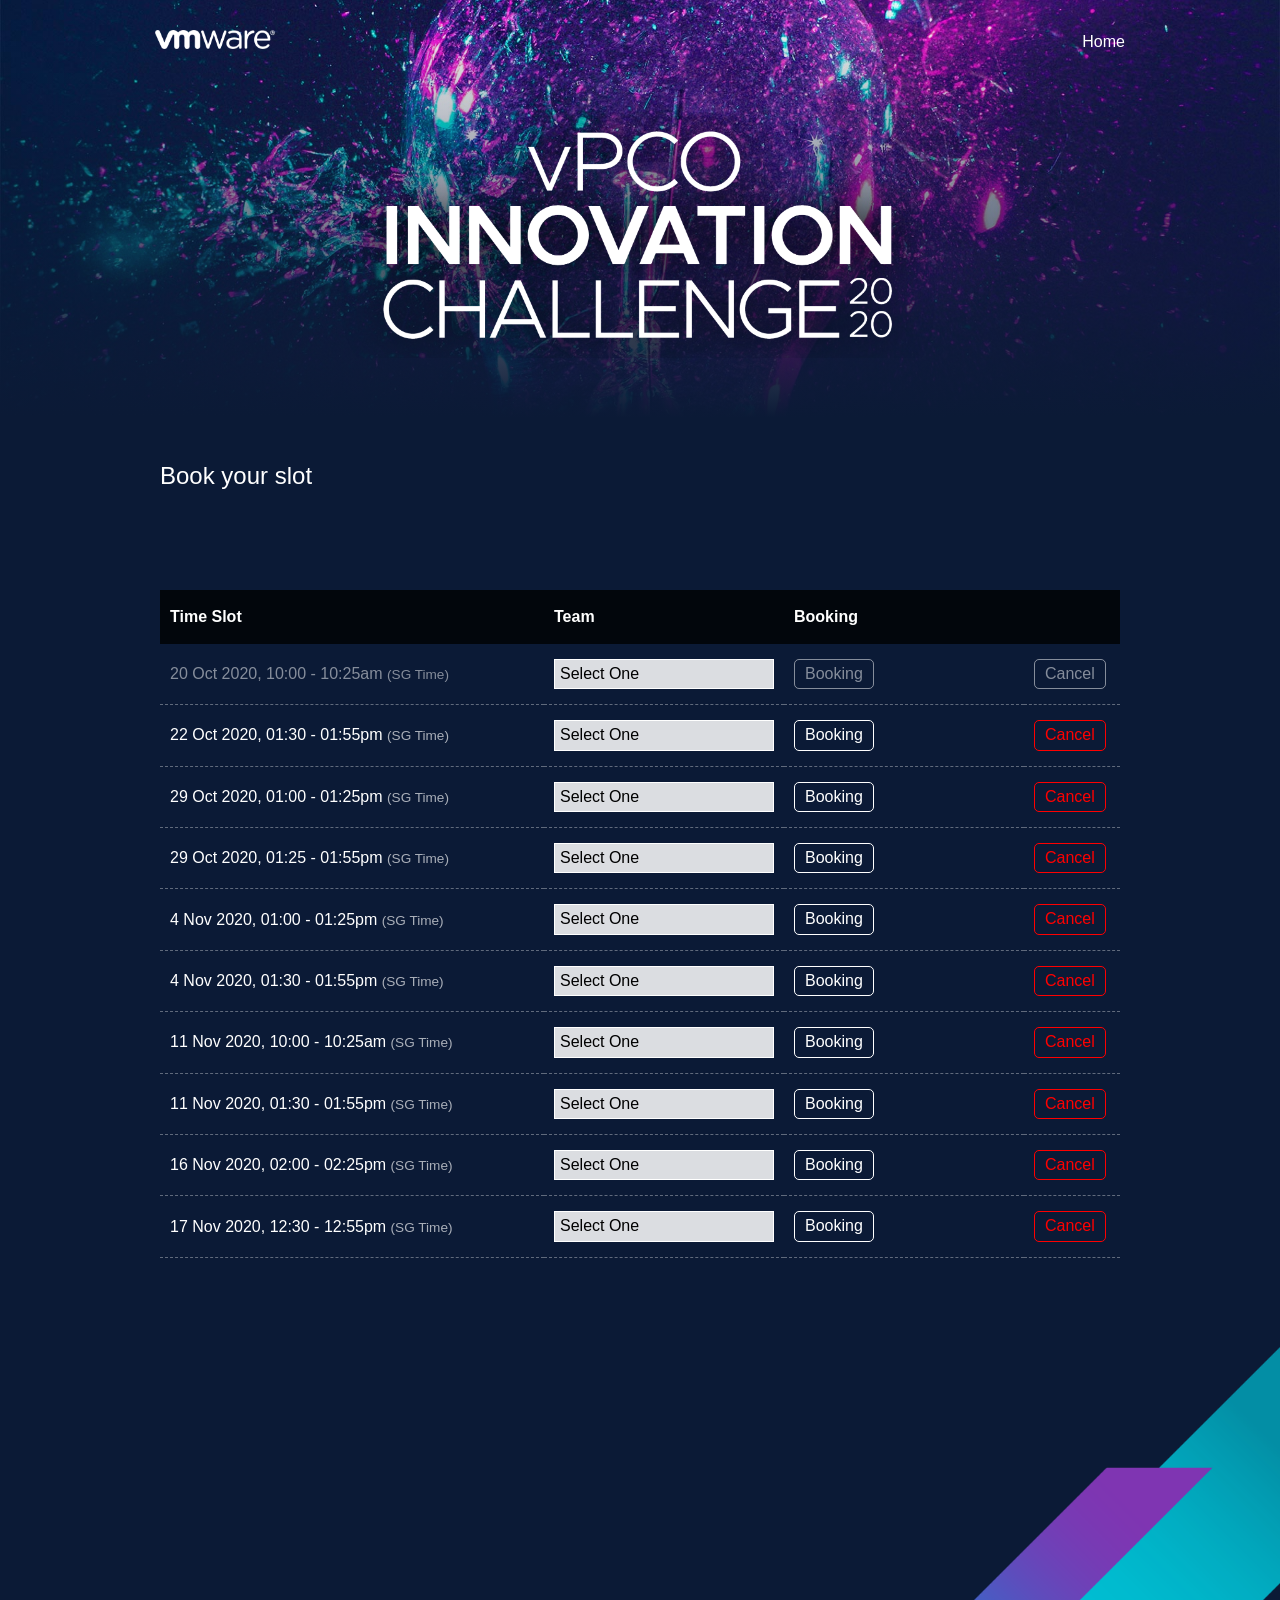
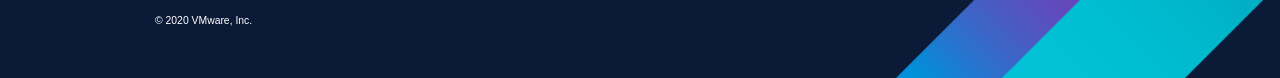
==== commit 7bfff5c0: "Important structure update" ====
--- a/booking.html
+++ b/booking.html
@@ -54,7 +54,7 @@
 									</tr>
 								</thead>
 								<tbody>
-									<tr>
+									<tr class="inactive">
 										<td class="booking-table_item">20 Oct 2020, 10:00 - 10:25am <span>(SG Time)</span></td>
 										<td class="booking-table_item">
 											<form action="">
--- a/css/screen.css
+++ b/css/screen.css
@@ -604,6 +604,10 @@
   }
 }
 
+.loved {
+  display: none;
+}
+
 .site-form {
   margin: 30px auto 0;
   max-width: 500px;
@@ -870,16 +874,19 @@
 @media only screen and (min-device-width: 375px) and (max-device-width: 812px) and (orientation: landscape) {
   .resources ul {
     display: flex;
+    flex-wrap: wrap;
     position: relative;
     z-index: 10;
   }
   .resources ul li {
     padding: 10px;
+    width: calc(100% / 12 * 6);
   }
 }
 @media screen and (min-width: 768px) {
   .resources ul {
     display: flex;
+    flex-wrap: wrap;
     margin: 0 auto;
     position: relative;
     width: 80%;
@@ -887,6 +894,12 @@
   }
   .resources ul li {
     padding: 10px 15px;
+    width: calc(100% / 12 * 4);
+  }
+}
+@media screen and (min-width: 1366px) {
+  .resources ul li {
+    width: calc(100% / 12 * 3);
   }
 }
 
@@ -897,34 +910,40 @@
 }
 .videos-listing h3 {
   font-size: 1.5em;
-  padding-left: 30px;
 }
 .videos-listing h4 {
   font-size: 1em;
+}
+.videos-listing_header {
+  padding-left: 30px;
+}
+.videos-listing_header p {
+  color: gray;
+  font-size: 0.85em;
 }
 .videos-listing_latest {
   margin-bottom: 60px;
   position: relative;
   padding-left: 30px;
 }
-.videos-listing_header:before, .videos-listing_header:after {
+.videos-listing_subheader:before, .videos-listing_subheader:after {
   content: "";
   display: table;
 }
-.videos-listing_header:after {
+.videos-listing_subheader:after {
   display: block;
   clear: both;
   height: 1px;
   margin-top: -1px;
   visibility: hidden;
 }
-.videos-listing_header {
+.videos-listing_subheader {
   *zoom: 1;
 }
-.videos-listing_header h4 {
+.videos-listing_subheader h4 {
   float: left;
 }
-.videos-listing_header a {
+.videos-listing_subheader a {
   color: #FFF;
   float: right;
   margin-top: 2.6rem;
@@ -933,8 +952,11 @@
 .videos-listing_items {
   display: flex;
 }
+.videos-listing_item {
+  max-width: 320px;
+}
 @media screen and (min-width: 1024px) {
-  .videos-listing h3 {
+  .videos-listing_header {
     padding-left: 50px;
   }
   .videos-listing_latest {
@@ -942,7 +964,7 @@
   }
 }
 @media screen and (min-width: 1366px) {
-  .videos-listing h3 {
+  .videos-listing_header {
     padding-left: 70px;
   }
   .videos-listing_latest {
@@ -950,7 +972,7 @@
   }
 }
 @media screen and (min-width: 1920px) {
-  .videos-listing h3 {
+  .videos-listing_header {
     padding-left: 100px;
   }
   .videos-listing_latest {
@@ -985,7 +1007,7 @@
 }
 
 .swiper-button-next, .swiper-button-prev {
-  transform: translateY(-25%);
+  transform: translateY(-55%);
   background: rgba(0, 0, 0, 0.35);
   border-radius: 5px;
   color: #FFF;
@@ -1130,6 +1152,23 @@
   margin-left: 40px;
   padding-left: 10px;
 }
+.comments-action {
+  margin: 20px 0;
+}
+.comments form.reply input, .comments form.reply textarea {
+  border: 0;
+}
+.comments form.reply input {
+  background: transparent;
+  border: 1px solid #FFF;
+  border-radius: 5px;
+  color: #FFF;
+  margin-top: 20px;
+  padding: 5px 20px;
+}
+.comments form.reply textarea {
+  padding: 5px;
+}
 .comments-input {
   margin-top: 30px;
 }
@@ -1158,12 +1197,24 @@
   }
   .comments-wrap {
     display: flex;
+    flex-wrap: wrap;
   }
   .comments-body {
     width: 80%;
   }
   .comments-action {
     margin-left: 30px;
+  }
+  .comments form.reply {
+    flex: 1 0 100%;
+    margin-top: 30px;
+  }
+  .comments form.reply input {
+    margin-top: 0;
+  }
+  .comments form.reply textarea {
+    margin-bottom: 30px;
+    width: 80%;
   }
 }
 @media screen and (min-width: 768px) {
@@ -1173,12 +1224,24 @@
   }
   .comments-wrap {
     display: flex;
+    flex-wrap: wrap;
   }
   .comments-body {
     width: 80%;
   }
   .comments-action {
     margin-left: 30px;
+  }
+  .comments form.reply {
+    flex: 1 0 100%;
+    margin-top: 30px;
+  }
+  .comments form.reply input {
+    margin-top: 0;
+  }
+  .comments form.reply textarea {
+    margin-bottom: 30px;
+    width: 80%;
   }
 }
 @media screen and (min-width: 1024px) {
@@ -1197,22 +1260,31 @@
 
 .videos-listing_item {
   margin-bottom: 30px;
+}
+.videos-listing_item a {
+  max-height: 180px;
+  overflow: hidden;
 }
 @media only screen and (min-device-width: 375px) and (max-device-width: 812px) and (orientation: landscape) {
   .videos {
     display: flex;
     flex-wrap: wrap;
-    justify-content: space-between;
+    justify-content: space-around;
   }
   .videos-listing_item {
     width: calc(((100% / 12) * 6) - 5%);
+  }
+  .videos-listing_item a {
+    max-width: 300px;
+    max-height: 165px;
+    overflow: hidden;
   }
 }
 @media screen and (min-width: 768px) {
   .videos {
     display: flex;
     flex-wrap: wrap;
-    justify-content: space-between;
+    justify-content: space-around;
   }
   .videos-listing_item {
     width: calc(((100% / 12) * 4) - 5%);
@@ -1220,7 +1292,18 @@
 }
 @media screen and (min-width: 1024px) {
   .videos-listing_item {
+    width: calc((100% / 12) * 3);
+  }
+  .videos-listing_item:not(:nth-child(3n)) {
+    margin-right: 20px;
+  }
+}
+@media screen and (min-width: 1366px) {
+  .videos-listing_item {
     width: calc((100% / 12) * 2);
+  }
+  .videos-listing_item:nth-child(n) {
+    margin-right: 0;
   }
   .videos-listing_item:not(:nth-child(5n)) {
     margin-right: 20px;
@@ -1243,6 +1326,10 @@
   display: block;
   width: 100%;
 }
+.submit-form .input label small {
+  color: rgba(255, 255, 255, 0.65);
+  font-size: 0.7em;
+}
 .submit-form .input input, .submit-form .input textarea {
   padding: 5px;
   width: 100%;
@@ -1257,6 +1344,14 @@
   color: #FFF;
   padding: 10px 15px;
 }
+.submit-form .input .inputype > div {
+  display: inline-block;
+  margin-right: 20px;
+}
+.submit-form .input .inputype > div label, .submit-form .input .inputype > div input {
+  display: inline-block;
+  width: auto;
+}
 @media only screen and (min-device-width: 375px) and (max-device-width: 812px) and (orientation: landscape) {
   .submit-form .input {
     display: flex;
@@ -1276,9 +1371,10 @@
     display: flex;
   }
   .submit-form .input label {
+    margin-right: 20px;
     width: calc((100% / 12) * 4);
   }
-  .submit-form .input input, .submit-form .input textarea {
+  .submit-form .input input, .submit-form .input textarea, .submit-form .input .inputype {
     width: calc((100% / 12) * 8);
   }
   .submit-form .input input[type=submit] {
@@ -1325,6 +1421,16 @@
   border-collapse: collapse;
   width: 100%;
   max-width: 960px;
+}
+.booking-table tr.inactive {
+  color: rgba(255, 255, 255, 0.5);
+}
+.booking-table tr.inactive button {
+  border: 1px solid rgba(255, 255, 255, 0.5);
+  color: rgba(255, 255, 255, 0.5);
+}
+.booking-table tr.inactive span {
+  color: rgba(255, 255, 255, 0.5);
 }
 .booking-table th {
   background: #02060c;
@@ -1415,3 +1521,45 @@
     content: "Booking";
   }
 }
+
+#team {
+  color: #FFF;
+  margin: 0 auto;
+  max-width: 1024px;
+  padding: 60px 15px;
+  position: relative;
+}
+#team .team-wrap {
+  display: flex;
+  flex-wrap: wrap;
+  justify-content: space-around;
+}
+#team .team-group {
+  margin-bottom: 30px;
+  padding: 10px;
+  text-align: center;
+  width: 220px;
+}
+#team .team-group b {
+  border-bottom: 1px dashed gray;
+  display: block;
+  margin-bottom: 10px;
+  padding-bottom: 10px;
+  width: 100%;
+}
+#team .team-group .member {
+  color: gray;
+}
+#team button {
+  transition: all 0.35s ease-in-out;
+  color: #FFF;
+}
+
+.mfp-bg {
+  opacity: 1;
+}
+
+.mfp-close {
+  font-size: 1em;
+  width: auto;
+}
